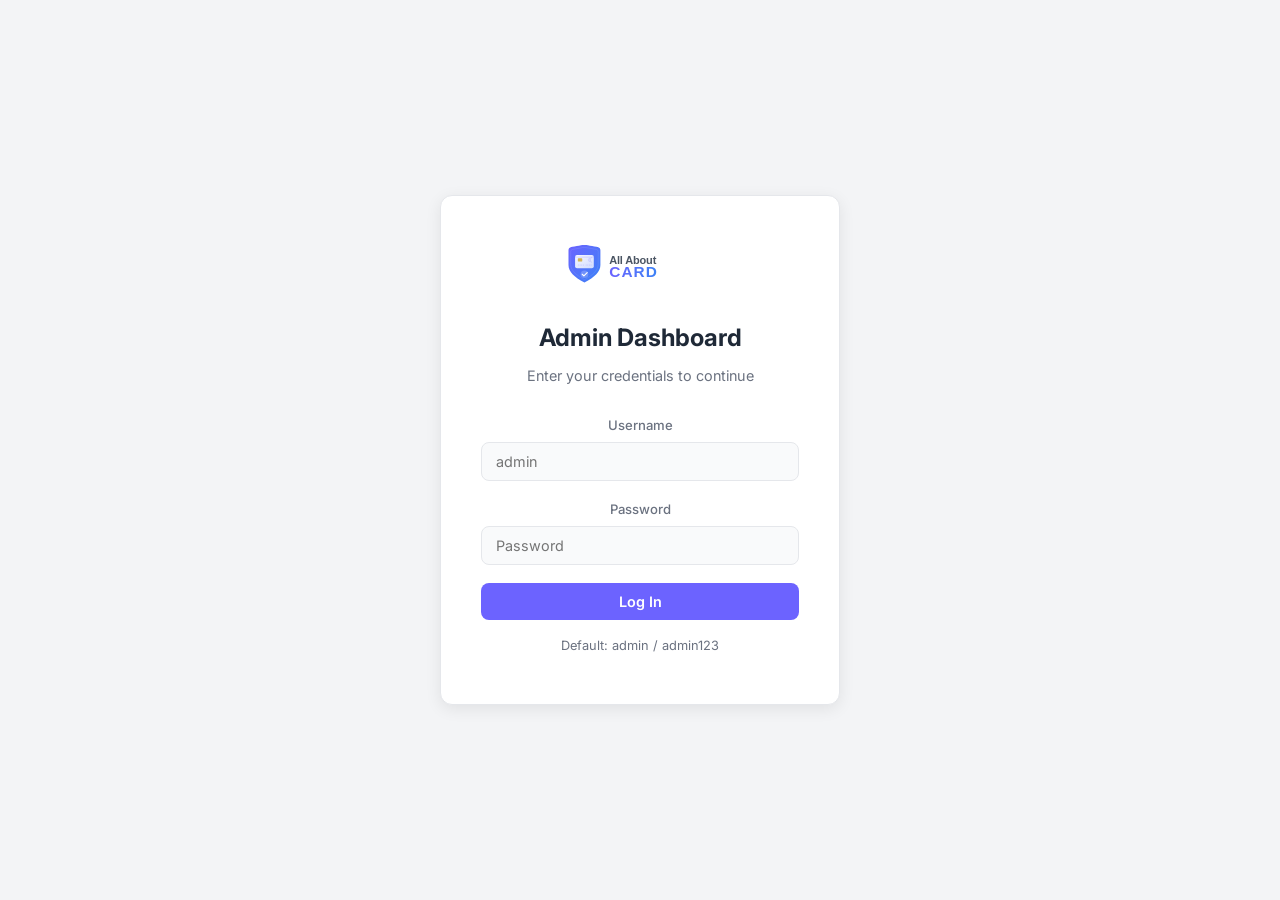
==== admin.html @ 40362b00 "Initial commit Co-Authored-By: Claude Opus 4.6 <noreply@anthropic.com>" ====
<!DOCTYPE html>
<html lang="en">
<head>
    <meta charset="UTF-8">
    <meta name="viewport" content="width=device-width, initial-scale=1.0">
    <title>Admin Dashboard - All About Card</title>
    <link rel="icon" type="image/svg+xml" href="favicon.svg">
    <link href="https://fonts.googleapis.com/css2?family=Inter:wght@400;500;600;700;800&display=swap" rel="stylesheet">
    <link rel="stylesheet" href="admin.css">
</head>
<body>

<!-- Login Screen -->
<div class="login-screen" id="loginScreen">
    <div class="login-box">
        <img src="logo.svg" alt="All About Card" height="44" class="login-logo">
        <h2>Admin Dashboard</h2>
        <p>Enter your credentials to continue</p>
        <form onsubmit="handleLogin(event)">
            <div class="form-group">
                <label>Username</label>
                <input type="text" id="loginUser" placeholder="admin" required>
            </div>
            <div class="form-group">
                <label>Password</label>
                <input type="password" id="loginPass" placeholder="Password" required>
            </div>
            <button type="submit" class="btn btn-primary btn-block">Log In</button>
            <p class="login-hint">Default: admin / admin123</p>
        </form>
    </div>
</div>

<!-- Dashboard -->
<div class="dashboard" id="dashboard" style="display:none;">

    <!-- Sidebar -->
    <aside class="sidebar" id="sidebar">
        <div class="sidebar-header">
            <img src="logo.svg" alt="Logo" height="36">
            <button class="sidebar-close" id="sidebarClose">&times;</button>
        </div>
        <nav class="sidebar-nav">
            <a href="#" class="nav-item active" data-page="overview">
                <svg width="20" height="20" viewBox="0 0 24 24" fill="none" stroke="currentColor" stroke-width="2"><rect x="3" y="3" width="7" height="7" rx="1"/><rect x="14" y="3" width="7" height="7" rx="1"/><rect x="3" y="14" width="7" height="7" rx="1"/><rect x="14" y="14" width="7" height="7" rx="1"/></svg>
                Overview
            </a>
            <a href="#" class="nav-item" data-page="orders">
                <svg width="20" height="20" viewBox="0 0 24 24" fill="none" stroke="currentColor" stroke-width="2"><path d="M9 5H7a2 2 0 00-2 2v12a2 2 0 002 2h10a2 2 0 002-2V7a2 2 0 00-2-2h-2"/><rect x="9" y="3" width="6" height="4" rx="1"/><path d="M9 14l2 2 4-4"/></svg>
                Orders
            </a>
            <a href="#" class="nav-item" data-page="products">
                <svg width="20" height="20" viewBox="0 0 24 24" fill="none" stroke="currentColor" stroke-width="2"><rect x="2" y="5" width="20" height="14" rx="3"/><path d="M2 10h20"/></svg>
                Products
            </a>
            <a href="#" class="nav-item" data-page="customers">
                <svg width="20" height="20" viewBox="0 0 24 24" fill="none" stroke="currentColor" stroke-width="2"><path d="M17 21v-2a4 4 0 00-4-4H5a4 4 0 00-4 4v2"/><circle cx="9" cy="7" r="4"/><path d="M23 21v-2a4 4 0 00-3-3.87"/><path d="M16 3.13a4 4 0 010 7.75"/></svg>
                Customers
            </a>
            <a href="#" class="nav-item" data-page="settings">
                <svg width="20" height="20" viewBox="0 0 24 24" fill="none" stroke="currentColor" stroke-width="2"><circle cx="12" cy="12" r="3"/><path d="M19.4 15a1.65 1.65 0 00.33 1.82l.06.06a2 2 0 010 2.83 2 2 0 01-2.83 0l-.06-.06a1.65 1.65 0 00-1.82-.33 1.65 1.65 0 00-1 1.51V21a2 2 0 01-4 0v-.09A1.65 1.65 0 009 19.4a1.65 1.65 0 00-1.82.33l-.06.06a2 2 0 01-2.83-2.83l.06-.06A1.65 1.65 0 004.68 15a1.65 1.65 0 00-1.51-1H3a2 2 0 010-4h.09A1.65 1.65 0 004.6 9a1.65 1.65 0 00-.33-1.82l-.06-.06a2 2 0 012.83-2.83l.06.06A1.65 1.65 0 009 4.68a1.65 1.65 0 001-1.51V3a2 2 0 014 0v.09a1.65 1.65 0 001 1.51 1.65 1.65 0 001.82-.33l.06-.06a2 2 0 012.83 2.83l-.06.06A1.65 1.65 0 0019.4 9a1.65 1.65 0 001.51 1H21a2 2 0 010 4h-.09a1.65 1.65 0 00-1.51 1z"/></svg>
                Settings
            </a>
        </nav>
        <div class="sidebar-footer">
            <button class="btn-logout" onclick="handleLogout()">
                <svg width="18" height="18" viewBox="0 0 24 24" fill="none" stroke="currentColor" stroke-width="2"><path d="M9 21H5a2 2 0 01-2-2V5a2 2 0 012-2h4"/><polyline points="16 17 21 12 16 7"/><line x1="21" y1="12" x2="9" y2="12"/></svg>
                Log Out
            </button>
        </div>
    </aside>

    <!-- Main Content -->
    <main class="main">
        <!-- Top Bar -->
        <header class="topbar">
            <button class="menu-toggle" id="menuToggle">
                <svg width="24" height="24" viewBox="0 0 24 24" fill="none" stroke="currentColor" stroke-width="2"><line x1="3" y1="6" x2="21" y2="6"/><line x1="3" y1="12" x2="21" y2="12"/><line x1="3" y1="18" x2="21" y2="18"/></svg>
            </button>
            <h1 class="topbar-title" id="pageTitle">Overview</h1>
            <div class="topbar-right">
                <span class="admin-badge">Admin</span>
            </div>
        </header>

        <!-- Page: Overview -->
        <div class="page active" id="page-overview">
            <div class="stats-grid">
                <div class="stat-card">
                    <div class="stat-icon blue">
                        <svg width="24" height="24" viewBox="0 0 24 24" fill="none" stroke="currentColor" stroke-width="2"><path d="M9 5H7a2 2 0 00-2 2v12a2 2 0 002 2h10a2 2 0 002-2V7a2 2 0 00-2-2h-2"/><rect x="9" y="3" width="6" height="4" rx="1"/></svg>
                    </div>
                    <div class="stat-info">
                        <span class="stat-value" id="statOrders">24</span>
                        <span class="stat-label">Total Orders</span>
                    </div>
                </div>
                <div class="stat-card">
                    <div class="stat-icon green">
                        <svg width="24" height="24" viewBox="0 0 24 24" fill="none" stroke="currentColor" stroke-width="2"><line x1="12" y1="1" x2="12" y2="23"/><path d="M17 5H9.5a3.5 3.5 0 000 7h5a3.5 3.5 0 010 7H6"/></svg>
                    </div>
                    <div class="stat-info">
                        <span class="stat-value" id="statRevenue">$3,420</span>
                        <span class="stat-label">Revenue (USDT)</span>
                    </div>
                </div>
                <div class="stat-card">
                    <div class="stat-icon purple">
                        <svg width="24" height="24" viewBox="0 0 24 24" fill="none" stroke="currentColor" stroke-width="2"><rect x="2" y="5" width="20" height="14" rx="3"/><path d="M2 10h20"/></svg>
                    </div>
                    <div class="stat-info">
                        <span class="stat-value" id="statProducts">8</span>
                        <span class="stat-label">Products</span>
                    </div>
                </div>
                <div class="stat-card">
                    <div class="stat-icon orange">
                        <svg width="24" height="24" viewBox="0 0 24 24" fill="none" stroke="currentColor" stroke-width="2"><path d="M17 21v-2a4 4 0 00-4-4H5a4 4 0 00-4 4v2"/><circle cx="9" cy="7" r="4"/></svg>
                    </div>
                    <div class="stat-info">
                        <span class="stat-value" id="statCustomers">18</span>
                        <span class="stat-label">Customers</span>
                    </div>
                </div>
            </div>

            <!-- Recent Orders -->
            <div class="card">
                <div class="card-header">
                    <h3>Recent Orders</h3>
                    <a href="#" class="link" onclick="switchPage('orders');return false;">View All</a>
                </div>
                <div class="table-wrap">
                    <table>
                        <thead>
                            <tr>
                                <th>Order ID</th>
                                <th>Customer</th>
                                <th>Product</th>
                                <th>Amount</th>
                                <th>Status</th>
                                <th>Date</th>
                            </tr>
                        </thead>
                        <tbody id="recentOrdersBody"></tbody>
                    </table>
                </div>
            </div>
        </div>

        <!-- Page: Orders -->
        <div class="page" id="page-orders">
            <div class="card">
                <div class="card-header">
                    <h3>All Orders</h3>
                    <div class="header-actions">
                        <select id="orderFilter" onchange="renderOrders()">
                            <option value="all">All Status</option>
                            <option value="pending">Pending</option>
                            <option value="confirmed">Confirmed</option>
                            <option value="completed">Completed</option>
                            <option value="cancelled">Cancelled</option>
                        </select>
                    </div>
                </div>
                <div class="table-wrap">
                    <table>
                        <thead>
                            <tr>
                                <th>Order ID</th>
                                <th>Customer</th>
                                <th>Product</th>
                                <th>Amount</th>
                                <th>TX Hash</th>
                                <th>Status</th>
                                <th>Date</th>
                                <th>Actions</th>
                            </tr>
                        </thead>
                        <tbody id="ordersBody"></tbody>
                    </table>
                </div>
            </div>
        </div>

        <!-- Page: Products -->
        <div class="page" id="page-products">
            <div class="card">
                <div class="card-header">
                    <h3>Manage Products</h3>
                    <button class="btn btn-primary btn-sm" onclick="openProductModal()">+ Add Product</button>
                </div>
                <div class="table-wrap">
                    <table>
                        <thead>
                            <tr>
                                <th>Product</th>
                                <th>Category</th>
                                <th>Prices</th>
                                <th>Stock</th>
                                <th>Status</th>
                                <th>Actions</th>
                            </tr>
                        </thead>
                        <tbody id="productsBody"></tbody>
                    </table>
                </div>
            </div>
        </div>

        <!-- Page: Customers -->
        <div class="page" id="page-customers">
            <div class="card">
                <div class="card-header">
                    <h3>Customers</h3>
                </div>
                <div class="table-wrap">
                    <table>
                        <thead>
                            <tr>
                                <th>Customer</th>
                                <th>Contact</th>
                                <th>Total Orders</th>
                                <th>Total Spent</th>
                                <th>Last Order</th>
                            </tr>
                        </thead>
                        <tbody id="customersBody"></tbody>
                    </table>
                </div>
            </div>
        </div>

        <!-- Page: Settings -->
        <div class="page" id="page-settings">
            <div class="settings-grid">
                <div class="card">
                    <div class="card-header"><h3>Wallet Settings</h3></div>
                    <div class="card-body">
                        <div class="form-group">
                            <label>USDT Wallet Address (BEP-20)</label>
                            <input type="text" id="settingsWallet" value="0xYOUR_BSC_USDT_ADDRESS_HERE">
                        </div>
                        <div class="form-group">
                            <label>Network</label>
                            <select id="settingsNetwork">
                                <option selected>BNB Smart Chain (BEP-20)</option>
                            </select>
                        </div>
                        <button class="btn btn-primary btn-sm" onclick="saveSettings()">Save Wallet</button>
                    </div>
                </div>
                <div class="card">
                    <div class="card-header"><h3>Contact Info</h3></div>
                    <div class="card-body">
                        <div class="form-group">
                            <label>Telegram</label>
                            <input type="text" id="settingsTelegram" value="@AllAboutCard">
                        </div>
                        <div class="form-group">
                            <label>Email</label>
                            <input type="email" id="settingsEmail" value="support@allaboutcard.com">
                        </div>
                        <button class="btn btn-primary btn-sm" onclick="saveSettings()">Save Contact</button>
                    </div>
                </div>
                <div class="card">
                    <div class="card-header"><h3>Change Password</h3></div>
                    <div class="card-body">
                        <div class="form-group">
                            <label>Current Password</label>
                            <input type="password" id="currentPass">
                        </div>
                        <div class="form-group">
                            <label>New Password</label>
                            <input type="password" id="newPass">
                        </div>
                        <div class="form-group">
                            <label>Confirm New Password</label>
                            <input type="password" id="confirmPass">
                        </div>
                        <button class="btn btn-primary btn-sm" onclick="changePassword()">Update Password</button>
                    </div>
                </div>
            </div>
        </div>

    </main>
</div>

<!-- Product Modal -->
<div class="modal-overlay" id="productModal">
    <div class="modal">
        <button class="modal-close" onclick="closeProductModal()">&times;</button>
        <h2 id="productModalTitle">Add Product</h2>
        <form onsubmit="saveProduct(event)">
            <div class="form-group">
                <label>Product Name</label>
                <input type="text" id="prodName" required>
            </div>
            <div class="form-group">
                <label>Category</label>
                <select id="prodCategory" required>
                    <option value="visa">Visa Cards</option>
                    <option value="itunes">iTunes</option>
                    <option value="gift">Gift Cards</option>
                </select>
            </div>
            <div class="form-group">
                <label>Prices (comma separated, e.g. $10, $25, $50)</label>
                <input type="text" id="prodPrices" required>
            </div>
            <div class="form-group">
                <label>Stock</label>
                <input type="number" id="prodStock" value="100" required>
            </div>
            <button type="submit" class="btn btn-primary btn-block">Save Product</button>
        </form>
    </div>
</div>

<!-- Order Detail Modal -->
<div class="modal-overlay" id="orderDetailModal">
    <div class="modal">
        <button class="modal-close" onclick="closeOrderDetail()">&times;</button>
        <h2>Order Details</h2>
        <div id="orderDetailContent"></div>
    </div>
</div>

<script src="admin.js"></script>
</body>
</html>
---- admin.css ----
/* ========== Reset & Base ========== */
*, *::before, *::after {
    margin: 0;
    padding: 0;
    box-sizing: border-box;
}

:root {
    --primary: #6C63FF;
    --primary-dark: #5A52D5;
    --primary-light: #F0EEFF;
    --accent: #3B82F6;
    --bg: #F3F4F6;
    --card-bg: #FFFFFF;
    --text: #1F2937;
    --text-muted: #6B7280;
    --border: #E5E7EB;
    --success: #10B981;
    --success-bg: #ECFDF5;
    --warning: #F59E0B;
    --warning-bg: #FFFBEB;
    --danger: #EF4444;
    --danger-bg: #FEF2F2;
    --info: #3B82F6;
    --info-bg: #EFF6FF;
    --sidebar-w: 260px;
    --radius: 12px;
    --radius-sm: 8px;
    --shadow: 0 1px 3px rgba(0,0,0,0.06);
    --shadow-md: 0 4px 16px rgba(0,0,0,0.08);
}

body {
    font-family: 'Inter', -apple-system, BlinkMacSystemFont, sans-serif;
    background: var(--bg);
    color: var(--text);
    line-height: 1.6;
}

a { text-decoration: none; color: inherit; }

/* ========== Login Screen ========== */
.login-screen {
    min-height: 100vh;
    display: flex;
    align-items: center;
    justify-content: center;
    background: var(--bg);
    padding: 24px;
}

.login-box {
    background: var(--card-bg);
    border: 1px solid var(--border);
    border-radius: var(--radius);
    padding: 48px 40px;
    width: 100%;
    max-width: 400px;
    box-shadow: var(--shadow-md);
    text-align: center;
}

.login-logo { margin-bottom: 24px; }

.login-box h2 {
    font-size: 1.5rem;
    font-weight: 700;
    margin-bottom: 6px;
}

.login-box > p {
    color: var(--text-muted);
    font-size: 0.9rem;
    margin-bottom: 28px;
}

.login-hint {
    color: var(--text-muted);
    font-size: 0.8rem;
    margin-top: 16px;
}

/* ========== Dashboard Layout ========== */
.dashboard {
    display: flex;
    min-height: 100vh;
}

/* ========== Sidebar ========== */
.sidebar {
    width: var(--sidebar-w);
    background: var(--card-bg);
    border-right: 1px solid var(--border);
    display: flex;
    flex-direction: column;
    position: fixed;
    top: 0;
    left: 0;
    bottom: 0;
    z-index: 50;
    transition: transform 0.3s;
}

.sidebar-header {
    display: flex;
    align-items: center;
    justify-content: space-between;
    padding: 20px 20px 16px;
    border-bottom: 1px solid var(--border);
}

.sidebar-close {
    display: none;
    background: none;
    border: none;
    font-size: 1.5rem;
    color: var(--text-muted);
    cursor: pointer;
}

.sidebar-nav {
    flex: 1;
    padding: 12px;
    display: flex;
    flex-direction: column;
    gap: 4px;
}

.nav-item {
    display: flex;
    align-items: center;
    gap: 12px;
    padding: 10px 14px;
    border-radius: var(--radius-sm);
    font-size: 0.9rem;
    font-weight: 500;
    color: var(--text-muted);
    transition: all 0.15s;
}

.nav-item:hover {
    background: var(--bg);
    color: var(--text);
}

.nav-item.active {
    background: var(--primary-light);
    color: var(--primary);
    font-weight: 600;
}

.sidebar-footer {
    padding: 16px;
    border-top: 1px solid var(--border);
}

.btn-logout {
    display: flex;
    align-items: center;
    gap: 10px;
    width: 100%;
    padding: 10px 14px;
    background: none;
    border: 1px solid var(--border);
    border-radius: var(--radius-sm);
    font-size: 0.9rem;
    font-weight: 500;
    color: var(--danger);
    cursor: pointer;
    font-family: inherit;
    transition: all 0.15s;
}

.btn-logout:hover {
    background: var(--danger-bg);
    border-color: var(--danger);
}

/* ========== Main Content ========== */
.main {
    flex: 1;
    margin-left: var(--sidebar-w);
    min-height: 100vh;
}

/* ========== Top Bar ========== */
.topbar {
    display: flex;
    align-items: center;
    gap: 16px;
    padding: 16px 32px;
    background: var(--card-bg);
    border-bottom: 1px solid var(--border);
    position: sticky;
    top: 0;
    z-index: 40;
}

.menu-toggle {
    display: none;
    background: none;
    border: none;
    cursor: pointer;
    color: var(--text);
}

.topbar-title {
    font-size: 1.3rem;
    font-weight: 700;
    flex: 1;
}

.admin-badge {
    background: var(--primary-light);
    color: var(--primary);
    font-size: 0.8rem;
    font-weight: 600;
    padding: 4px 14px;
    border-radius: 100px;
}

/* ========== Pages ========== */
.page {
    display: none;
    padding: 28px 32px;
}

.page.active {
    display: block;
}

/* ========== Stats Grid ========== */
.stats-grid {
    display: grid;
    grid-template-columns: repeat(4, 1fr);
    gap: 20px;
    margin-bottom: 28px;
}

.stat-card {
    background: var(--card-bg);
    border: 1px solid var(--border);
    border-radius: var(--radius);
    padding: 24px;
    display: flex;
    align-items: center;
    gap: 16px;
    box-shadow: var(--shadow);
}

.stat-icon {
    width: 48px;
    height: 48px;
    border-radius: 12px;
    display: flex;
    align-items: center;
    justify-content: center;
    flex-shrink: 0;
}

.stat-icon.blue { background: var(--info-bg); color: var(--info); }
.stat-icon.green { background: var(--success-bg); color: var(--success); }
.stat-icon.purple { background: var(--primary-light); color: var(--primary); }
.stat-icon.orange { background: var(--warning-bg); color: var(--warning); }

.stat-info {
    display: flex;
    flex-direction: column;
}

.stat-value {
    font-size: 1.5rem;
    font-weight: 700;
    line-height: 1.2;
}

.stat-label {
    font-size: 0.8rem;
    color: var(--text-muted);
    font-weight: 500;
}

/* ========== Cards ========== */
.card {
    background: var(--card-bg);
    border: 1px solid var(--border);
    border-radius: var(--radius);
    box-shadow: var(--shadow);
    margin-bottom: 24px;
}

.card-header {
    display: flex;
    align-items: center;
    justify-content: space-between;
    padding: 18px 24px;
    border-bottom: 1px solid var(--border);
}

.card-header h3 {
    font-size: 1rem;
    font-weight: 700;
}

.card-body {
    padding: 24px;
}

.link {
    color: var(--primary);
    font-size: 0.85rem;
    font-weight: 500;
}

.link:hover { text-decoration: underline; }

.header-actions {
    display: flex;
    gap: 10px;
    align-items: center;
}

/* ========== Table ========== */
.table-wrap {
    overflow-x: auto;
}

table {
    width: 100%;
    border-collapse: collapse;
}

th {
    text-align: left;
    padding: 12px 20px;
    font-size: 0.78rem;
    font-weight: 600;
    color: var(--text-muted);
    text-transform: uppercase;
    letter-spacing: 0.5px;
    background: #FAFAFA;
    border-bottom: 1px solid var(--border);
}

td {
    padding: 14px 20px;
    font-size: 0.9rem;
    border-bottom: 1px solid var(--border);
    white-space: nowrap;
}

tr:last-child td {
    border-bottom: none;
}

tr:hover td {
    background: #FAFBFC;
}

/* ========== Status Badges ========== */
.badge {
    display: inline-block;
    padding: 3px 10px;
    border-radius: 100px;
    font-size: 0.75rem;
    font-weight: 600;
}

.badge-pending { background: var(--warning-bg); color: var(--warning); }
.badge-confirmed { background: var(--info-bg); color: var(--info); }
.badge-completed { background: var(--success-bg); color: var(--success); }
.badge-cancelled { background: var(--danger-bg); color: var(--danger); }
.badge-active { background: var(--success-bg); color: var(--success); }
.badge-draft { background: #F3F4F6; color: var(--text-muted); }

/* ========== Buttons ========== */
.btn {
    display: inline-flex;
    align-items: center;
    justify-content: center;
    padding: 10px 22px;
    border-radius: var(--radius-sm);
    font-weight: 600;
    font-size: 0.9rem;
    border: none;
    cursor: pointer;
    transition: all 0.15s;
    font-family: inherit;
    gap: 6px;
}

.btn-primary {
    background: var(--primary);
    color: #fff;
}

.btn-primary:hover {
    background: var(--primary-dark);
}

.btn-sm {
    padding: 7px 16px;
    font-size: 0.82rem;
}

.btn-block { width: 100%; }

.btn-outline {
    background: transparent;
    border: 1px solid var(--border);
    color: var(--text);
}

.btn-outline:hover {
    background: var(--bg);
}

.action-btn {
    background: none;
    border: none;
    cursor: pointer;
    padding: 6px;
    border-radius: 6px;
    color: var(--text-muted);
    transition: all 0.15s;
}

.action-btn:hover {
    background: var(--bg);
    color: var(--text);
}

.action-btn.danger:hover {
    background: var(--danger-bg);
    color: var(--danger);
}

.actions-cell {
    display: flex;
    gap: 4px;
}

/* ========== Forms ========== */
.form-group {
    margin-bottom: 18px;
}

.form-group label {
    display: block;
    font-size: 0.82rem;
    font-weight: 500;
    color: var(--text-muted);
    margin-bottom: 6px;
}

.form-group input,
.form-group select,
.form-group textarea {
    width: 100%;
    padding: 10px 14px;
    background: #F9FAFB;
    border: 1px solid var(--border);
    border-radius: var(--radius-sm);
    color: var(--text);
    font-size: 0.9rem;
    font-family: inherit;
    outline: none;
    transition: border-color 0.2s;
}

.form-group input:focus,
.form-group select:focus {
    border-color: var(--primary);
    background: #fff;
}

.header-actions select {
    padding: 7px 12px;
    border: 1px solid var(--border);
    border-radius: var(--radius-sm);
    font-size: 0.82rem;
    font-family: inherit;
    background: #fff;
    color: var(--text);
    outline: none;
}

/* ========== Settings ========== */
.settings-grid {
    display: grid;
    grid-template-columns: repeat(auto-fill, minmax(360px, 1fr));
    gap: 24px;
}

/* ========== Modal ========== */
.modal-overlay {
    position: fixed;
    inset: 0;
    background: rgba(0,0,0,0.4);
    backdrop-filter: blur(4px);
    display: none;
    align-items: center;
    justify-content: center;
    z-index: 200;
    padding: 24px;
}

.modal-overlay.active {
    display: flex;
}

.modal {
    background: var(--card-bg);
    border: 1px solid var(--border);
    border-radius: var(--radius);
    padding: 32px;
    width: 100%;
    max-width: 480px;
    position: relative;
    box-shadow: var(--shadow-md);
    animation: modalIn 0.25s ease;
}

@keyframes modalIn {
    from { opacity: 0; transform: translateY(16px) scale(0.97); }
    to { opacity: 1; transform: translateY(0) scale(1); }
}

.modal-close {
    position: absolute;
    top: 14px;
    right: 18px;
    background: none;
    border: none;
    color: var(--text-muted);
    font-size: 1.6rem;
    cursor: pointer;
    line-height: 1;
}

.modal h2 {
    font-size: 1.2rem;
    font-weight: 700;
    margin-bottom: 22px;
}

/* ========== Order Detail ========== */
.detail-row {
    display: flex;
    justify-content: space-between;
    padding: 10px 0;
    border-bottom: 1px solid var(--border);
    font-size: 0.9rem;
}

.detail-row:last-child { border-bottom: none; }

.detail-label {
    color: var(--text-muted);
    font-weight: 500;
}

.detail-value {
    font-weight: 600;
    text-align: right;
    word-break: break-all;
    max-width: 250px;
}

.detail-actions {
    display: flex;
    gap: 10px;
    margin-top: 20px;
    padding-top: 16px;
    border-top: 1px solid var(--border);
}

/* ========== Toast ========== */
.toast {
    position: fixed;
    bottom: 24px;
    right: 24px;
    background: var(--text);
    color: #fff;
    padding: 12px 24px;
    border-radius: var(--radius-sm);
    font-size: 0.9rem;
    font-weight: 500;
    box-shadow: var(--shadow-md);
    z-index: 300;
    animation: toastIn 0.3s ease;
}

.toast.success { background: var(--success); }
.toast.error { background: var(--danger); }

@keyframes toastIn {
    from { opacity: 0; transform: translateY(10px); }
    to { opacity: 1; transform: translateY(0); }
}

/* ========== Responsive ========== */
@media (max-width: 1024px) {
    .stats-grid {
        grid-template-columns: repeat(2, 1fr);
    }
}

@media (max-width: 768px) {
    .sidebar {
        transform: translateX(-100%);
    }

    .sidebar.open {
        transform: translateX(0);
        box-shadow: var(--shadow-md);
    }

    .sidebar-close { display: block; }
    .menu-toggle { display: block; }

    .main {
        margin-left: 0;
    }

    .topbar {
        padding: 14px 20px;
    }

    .page {
        padding: 20px 16px;
    }

    .stats-grid {
        grid-template-columns: 1fr;
    }

    .settings-grid {
        grid-template-columns: 1fr;
    }

    .modal {
        padding: 24px 20px;
    }
}
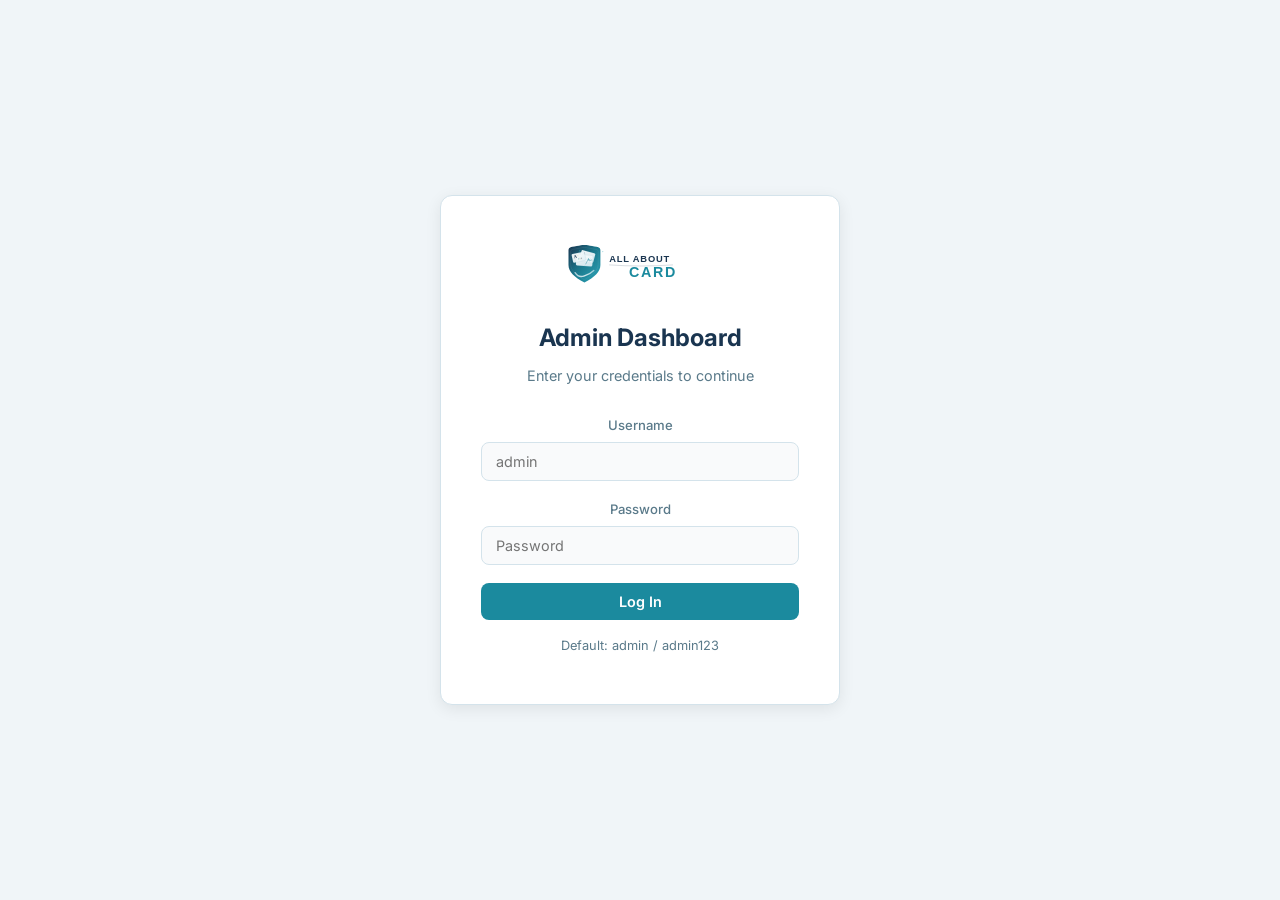
==== commit 04067b7b: "Add Users page with full user profiles and history Replaced empty Customers page with Users page tha" ====
--- a/admin.html
+++ b/admin.html
@@ -49,13 +49,17 @@
                 <svg width="20" height="20" viewBox="0 0 24 24" fill="none" stroke="currentColor" stroke-width="2"><path d="M9 5H7a2 2 0 00-2 2v12a2 2 0 002 2h10a2 2 0 002-2V7a2 2 0 00-2-2h-2"/><rect x="9" y="3" width="6" height="4" rx="1"/><path d="M9 14l2 2 4-4"/></svg>
                 Orders
             </a>
+            <a href="#" class="nav-item" data-page="deposits">
+                <svg width="20" height="20" viewBox="0 0 24 24" fill="none" stroke="currentColor" stroke-width="2"><path d="M12 2v20M2 12h20"/><circle cx="12" cy="12" r="10"/></svg>
+                Deposits <span class="deposit-badge" id="depositNavBadge" style="display:none;background:#EF4444;color:#fff;font-size:11px;padding:1px 7px;border-radius:10px;margin-left:6px;"></span>
+            </a>
             <a href="#" class="nav-item" data-page="products">
                 <svg width="20" height="20" viewBox="0 0 24 24" fill="none" stroke="currentColor" stroke-width="2"><rect x="2" y="5" width="20" height="14" rx="3"/><path d="M2 10h20"/></svg>
                 Products
             </a>
-            <a href="#" class="nav-item" data-page="customers">
+            <a href="#" class="nav-item" data-page="users">
                 <svg width="20" height="20" viewBox="0 0 24 24" fill="none" stroke="currentColor" stroke-width="2"><path d="M17 21v-2a4 4 0 00-4-4H5a4 4 0 00-4 4v2"/><circle cx="9" cy="7" r="4"/><path d="M23 21v-2a4 4 0 00-3-3.87"/><path d="M16 3.13a4 4 0 010 7.75"/></svg>
-                Customers
+                Users
             </a>
             <a href="#" class="nav-item" data-page="settings">
                 <svg width="20" height="20" viewBox="0 0 24 24" fill="none" stroke="currentColor" stroke-width="2"><circle cx="12" cy="12" r="3"/><path d="M19.4 15a1.65 1.65 0 00.33 1.82l.06.06a2 2 0 010 2.83 2 2 0 01-2.83 0l-.06-.06a1.65 1.65 0 00-1.82-.33 1.65 1.65 0 00-1 1.51V21a2 2 0 01-4 0v-.09A1.65 1.65 0 009 19.4a1.65 1.65 0 00-1.82.33l-.06.06a2 2 0 01-2.83-2.83l.06-.06A1.65 1.65 0 004.68 15a1.65 1.65 0 00-1.51-1H3a2 2 0 010-4h.09A1.65 1.65 0 004.6 9a1.65 1.65 0 00-.33-1.82l-.06-.06a2 2 0 012.83-2.83l.06.06A1.65 1.65 0 009 4.68a1.65 1.65 0 001-1.51V3a2 2 0 014 0v.09a1.65 1.65 0 001 1.51 1.65 1.65 0 001.82-.33l.06-.06a2 2 0 012.83 2.83l-.06.06A1.65 1.65 0 0019.4 9a1.65 1.65 0 001.51 1H21a2 2 0 010 4h-.09a1.65 1.65 0 00-1.51 1z"/></svg>
@@ -91,7 +95,7 @@
                         <svg width="24" height="24" viewBox="0 0 24 24" fill="none" stroke="currentColor" stroke-width="2"><path d="M9 5H7a2 2 0 00-2 2v12a2 2 0 002 2h10a2 2 0 002-2V7a2 2 0 00-2-2h-2"/><rect x="9" y="3" width="6" height="4" rx="1"/></svg>
                     </div>
                     <div class="stat-info">
-                        <span class="stat-value" id="statOrders">24</span>
+                        <span class="stat-value" id="statOrders">0</span>
                         <span class="stat-label">Total Orders</span>
                     </div>
                 </div>
@@ -100,7 +104,7 @@
                         <svg width="24" height="24" viewBox="0 0 24 24" fill="none" stroke="currentColor" stroke-width="2"><line x1="12" y1="1" x2="12" y2="23"/><path d="M17 5H9.5a3.5 3.5 0 000 7h5a3.5 3.5 0 010 7H6"/></svg>
                     </div>
                     <div class="stat-info">
-                        <span class="stat-value" id="statRevenue">$3,420</span>
+                        <span class="stat-value" id="statRevenue">$0</span>
                         <span class="stat-label">Revenue (USDT)</span>
                     </div>
                 </div>
@@ -118,8 +122,8 @@
                         <svg width="24" height="24" viewBox="0 0 24 24" fill="none" stroke="currentColor" stroke-width="2"><path d="M17 21v-2a4 4 0 00-4-4H5a4 4 0 00-4 4v2"/><circle cx="9" cy="7" r="4"/></svg>
                     </div>
                     <div class="stat-info">
-                        <span class="stat-value" id="statCustomers">18</span>
-                        <span class="stat-label">Customers</span>
+                        <span class="stat-value" id="statCustomers">0</span>
+                        <span class="stat-label">Users</span>
                     </div>
                 </div>
             </div>
@@ -183,6 +187,40 @@
             </div>
         </div>
 
+        <!-- Page: Deposits -->
+        <div class="page" id="page-deposits">
+            <div class="card">
+                <div class="card-header">
+                    <h3>Deposit Requests</h3>
+                    <div class="header-actions">
+                        <select id="depositFilter" onchange="renderDeposits()">
+                            <option value="pending">Pending</option>
+                            <option value="all">All Status</option>
+                            <option value="approved">Approved</option>
+                            <option value="rejected">Rejected</option>
+                        </select>
+                    </div>
+                </div>
+                <div class="table-wrap">
+                    <table>
+                        <thead>
+                            <tr>
+                                <th>Deposit ID</th>
+                                <th>Customer</th>
+                                <th>Email</th>
+                                <th>Amount</th>
+                                <th>TX Hash</th>
+                                <th>Status</th>
+                                <th>Date</th>
+                                <th>Actions</th>
+                            </tr>
+                        </thead>
+                        <tbody id="depositsBody"></tbody>
+                    </table>
+                </div>
+            </div>
+        </div>
+
         <!-- Page: Products -->
         <div class="page" id="page-products">
             <div class="card">
@@ -208,24 +246,27 @@
             </div>
         </div>
 
-        <!-- Page: Customers -->
-        <div class="page" id="page-customers">
-            <div class="card">
-                <div class="card-header">
-                    <h3>Customers</h3>
-                </div>
-                <div class="table-wrap">
-                    <table>
-                        <thead>
-                            <tr>
-                                <th>Customer</th>
-                                <th>Contact</th>
-                                <th>Total Orders</th>
-                                <th>Total Spent</th>
-                                <th>Last Order</th>
-                            </tr>
-                        </thead>
-                        <tbody id="customersBody"></tbody>
+        <!-- Page: Users -->
+        <div class="page" id="page-users">
+            <div class="card">
+                <div class="card-header">
+                    <h3>Registered Users</h3>
+                    <span class="header-count" id="usersCount"></span>
+                </div>
+                <div class="table-wrap">
+                    <table>
+                        <thead>
+                            <tr>
+                                <th>User</th>
+                                <th>Email</th>
+                                <th>Balance</th>
+                                <th>Orders</th>
+                                <th>Deposits</th>
+                                <th>Joined</th>
+                                <th>Actions</th>
+                            </tr>
+                        </thead>
+                        <tbody id="usersBody"></tbody>
                     </table>
                 </div>
             </div>
@@ -239,7 +280,7 @@
                     <div class="card-body">
                         <div class="form-group">
                             <label>USDT Wallet Address (BEP-20)</label>
-                            <input type="text" id="settingsWallet" value="0xYOUR_BSC_USDT_ADDRESS_HERE">
+                            <input type="text" id="settingsWallet" value="0x211d552e5B8128721658aEB51D1B35cAEBE8e0C4">
                         </div>
                         <div class="form-group">
                             <label>Network</label>
@@ -328,6 +369,15 @@
     </div>
 </div>
 
+<!-- User Detail Modal -->
+<div class="modal-overlay" id="userDetailModal">
+    <div class="modal" style="max-width:600px;">
+        <button class="modal-close" onclick="closeUserDetail()">&times;</button>
+        <h2>User Details</h2>
+        <div id="userDetailContent"></div>
+    </div>
+</div>
+
 <script src="admin.js"></script>
 </body>
 </html>
--- a/admin.css
+++ b/admin.css
@@ -6,15 +6,15 @@
 }
 
 :root {
-    --primary: #6C63FF;
-    --primary-dark: #5A52D5;
-    --primary-light: #F0EEFF;
-    --accent: #3B82F6;
-    --bg: #F3F4F6;
+    --primary: #1B8A9E;
+    --primary-dark: #14707F;
+    --primary-light: #E6F4F7;
+    --accent: #2CA5B8;
+    --bg: #F0F5F8;
     --card-bg: #FFFFFF;
-    --text: #1F2937;
-    --text-muted: #6B7280;
-    --border: #E5E7EB;
+    --text: #1A3550;
+    --text-muted: #5A7A8A;
+    --border: #D4E3EB;
     --success: #10B981;
     --success-bg: #ECFDF5;
     --warning: #F59E0B;
@@ -320,6 +320,12 @@
     align-items: center;
 }
 
+.header-count {
+    font-size: 0.85rem;
+    color: var(--text-muted);
+    font-weight: 500;
+}
+
 /* ========== Table ========== */
 .table-wrap {
     overflow-x: auto;
@@ -370,6 +376,8 @@
 .badge-confirmed { background: var(--info-bg); color: var(--info); }
 .badge-completed { background: var(--success-bg); color: var(--success); }
 .badge-cancelled { background: var(--danger-bg); color: var(--danger); }
+.badge-approved { background: var(--success-bg); color: var(--success); }
+.badge-rejected { background: var(--danger-bg); color: var(--danger); }
 .badge-active { background: var(--success-bg); color: var(--success); }
 .badge-draft { background: #F3F4F6; color: var(--text-muted); }
 
